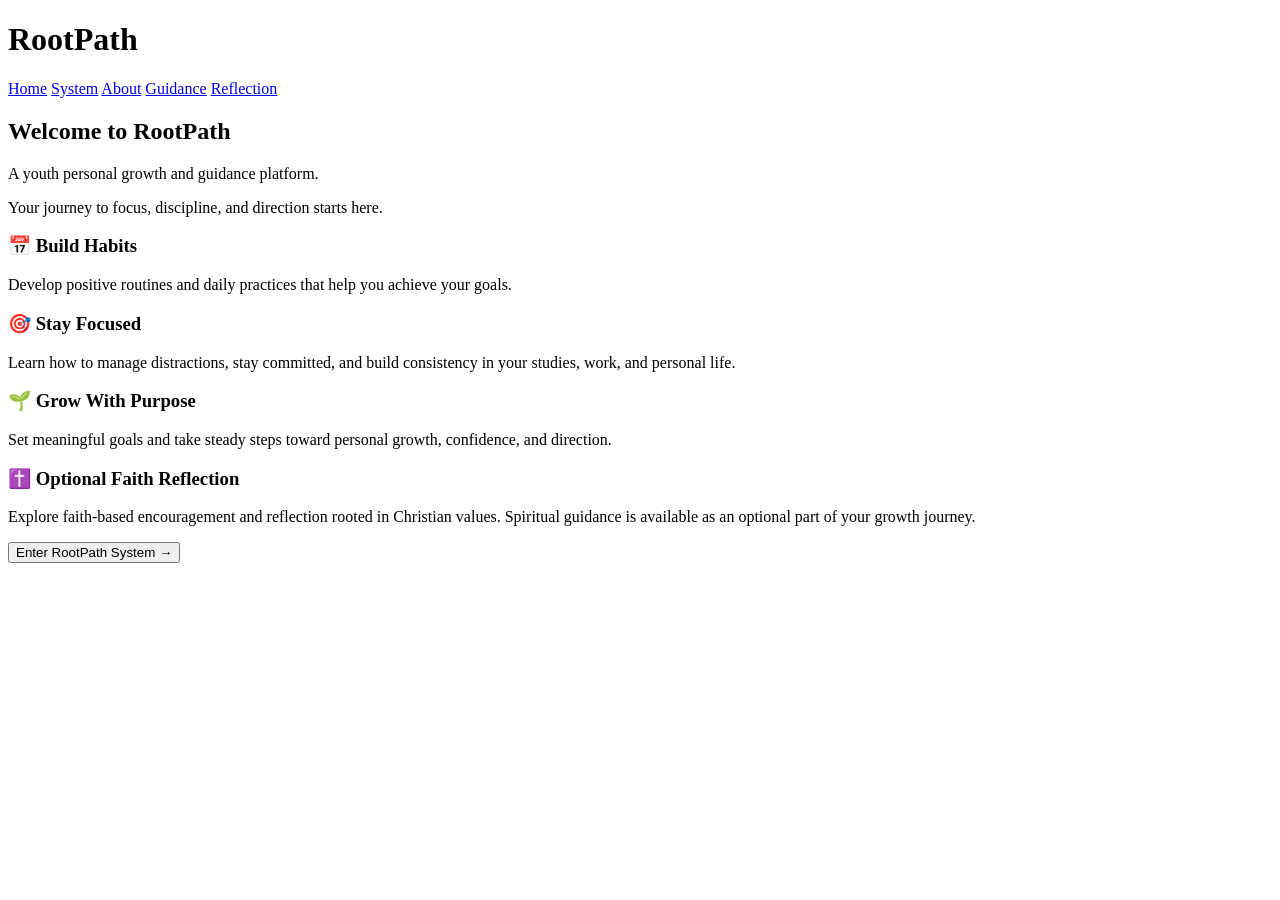
==== templates/index.html @ 2e2bd2da "Create index.html" ====
<!DOCTYPE html>
<html>
<head>
    <title>RootPath</title>
    <link rel="stylesheet" href="{{ url_for('static', filename='style.css') }}">
</head>

<body>

<h1>RootPath</h1>

<nav>
    <a href="/">Home</a>
    <a href="/system">System</a>
    <a href="/about">About</a>
    <a href="/guidance">Guidance</a>
    <a href="/reflection">Reflection</a>
</nav>

<div class="hero">

    <h2>Welcome to RootPath</h2>

    <p>A youth personal growth and guidance platform.</p>

    <p>Your journey to focus, discipline, and direction starts here.</p>

</div>

<div class="features-container">

    <div class="feature-card">
        <h3>📅 Build Habits</h3>
        <p>Develop positive routines and daily practices that help you achieve your goals.</p>
    </div>

    <div class="feature-card">
        <h3>🎯 Stay Focused</h3>
        <p>Learn how to manage distractions, stay committed, and build consistency in your studies, work, and personal life.</p>
    </div>

    <div class="feature-card">
        <h3>🌱 Grow With Purpose</h3>
        <p>Set meaningful goals and take steady steps toward personal growth, confidence, and direction.</p>
    </div>

    <div class="feature-card">
        <h3>✝️ Optional Faith Reflection</h3>
        <p>Explore faith-based encouragement and reflection rooted in Christian values. Spiritual guidance is available as an optional part of your growth journey.</p>
    </div>

</div>

<div class="hero">

    <a href="/dashboard">
        <button>Enter RootPath System →</button>
    </a>

</div>

</body>
</html>
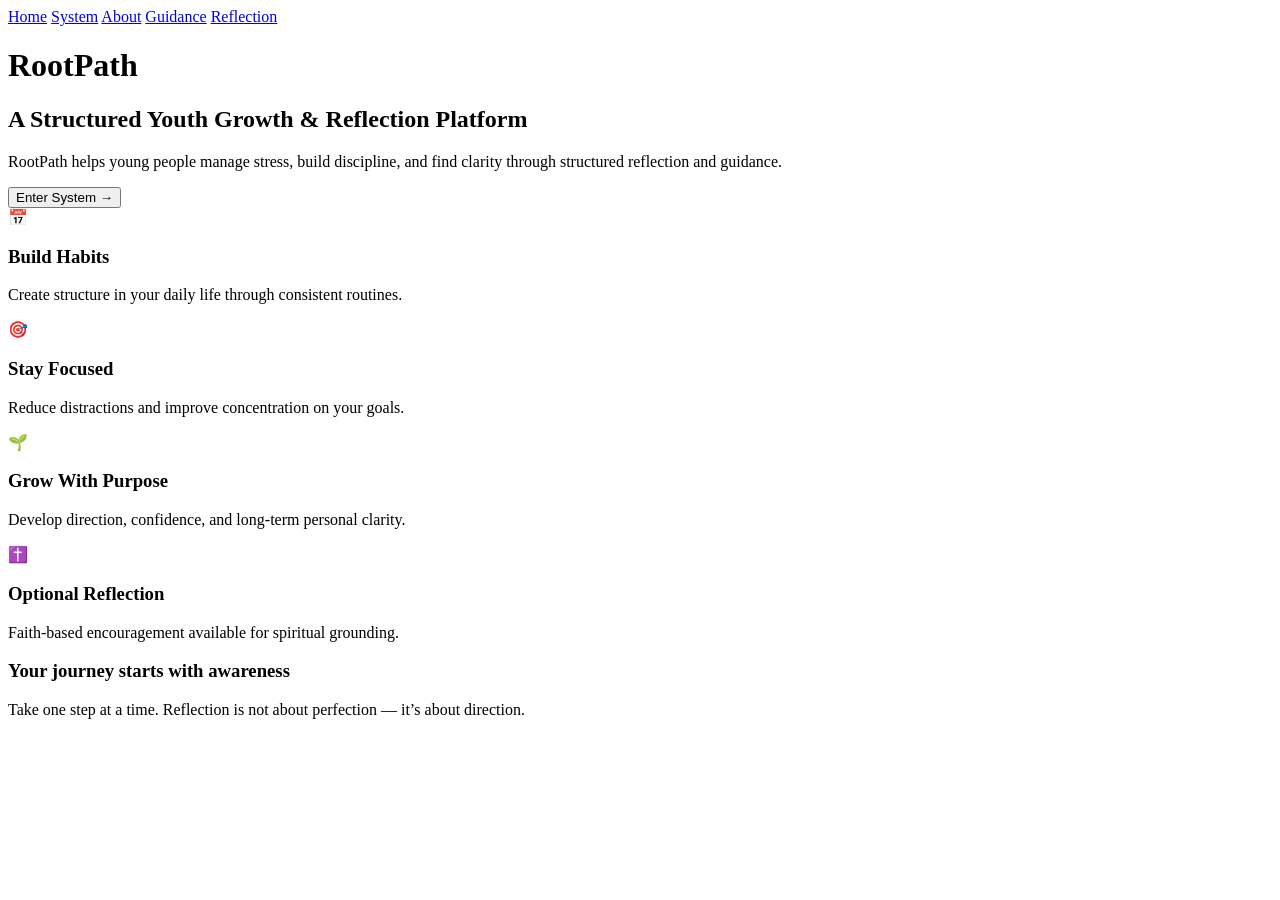
==== commit 0cb431a5: "Update index.html" ====
--- a/templates/index.html
+++ b/templates/index.html
@@ -1,61 +1,76 @@
 <!DOCTYPE html>
 <html>
 <head>
-    <title>RootPath</title>
+    <title>RootPath - Youth Guidance Platform</title>
     <link rel="stylesheet" href="{{ url_for('static', filename='style.css') }}">
 </head>
 
 <body>
 
-<h1>RootPath</h1>
-
+<!-- NAV -->
 <nav>
     <a href="/">Home</a>
-    <a href="/system">System</a>
+    <a href="/dashboard">System</a>
     <a href="/about">About</a>
     <a href="/guidance">Guidance</a>
     <a href="/reflection">Reflection</a>
 </nav>
 
-<div class="hero">
+<!-- HERO SECTION -->
+<div class="landing-hero">
 
-    <h2>Welcome to RootPath</h2>
+    <h1>RootPath</h1>
 
-    <p>A youth personal growth and guidance platform.</p>
+    <h2>A Structured Youth Growth & Reflection Platform</h2>
 
-    <p>Your journey to focus, discipline, and direction starts here.</p>
+    <p>
+        RootPath helps young people manage stress, build discipline,
+        and find clarity through structured reflection and guidance.
+    </p>
+
+    <a href="/dashboard">
+        <button class="cta-button">Enter System →</button>
+    </a>
 
 </div>
 
+<!-- VALUE SECTION -->
 <div class="features-container">
 
     <div class="feature-card">
-        <h3>📅 Build Habits</h3>
-        <p>Develop positive routines and daily practices that help you achieve your goals.</p>
+        <div class="icon">📅</div>
+        <h3>Build Habits</h3>
+        <p>Create structure in your daily life through consistent routines.</p>
     </div>
 
     <div class="feature-card">
-        <h3>🎯 Stay Focused</h3>
-        <p>Learn how to manage distractions, stay committed, and build consistency in your studies, work, and personal life.</p>
+        <div class="icon">🎯</div>
+        <h3>Stay Focused</h3>
+        <p>Reduce distractions and improve concentration on your goals.</p>
     </div>
 
     <div class="feature-card">
-        <h3>🌱 Grow With Purpose</h3>
-        <p>Set meaningful goals and take steady steps toward personal growth, confidence, and direction.</p>
+        <div class="icon">🌱</div>
+        <h3>Grow With Purpose</h3>
+        <p>Develop direction, confidence, and long-term personal clarity.</p>
     </div>
 
     <div class="feature-card">
-        <h3>✝️ Optional Faith Reflection</h3>
-        <p>Explore faith-based encouragement and reflection rooted in Christian values. Spiritual guidance is available as an optional part of your growth journey.</p>
+        <div class="icon">✝️</div>
+        <h3>Optional Reflection</h3>
+        <p>Faith-based encouragement available for spiritual grounding.</p>
     </div>
 
 </div>
 
-<div class="hero">
+<!-- FOOTER STYLE SECTION -->
+<div class="footer-hero">
 
-    <a href="/dashboard">
-        <button>Enter RootPath System →</button>
-    </a>
+    <h3>Your journey starts with awareness</h3>
+
+    <p>
+        Take one step at a time. Reflection is not about perfection — it’s about direction.
+    </p>
 
 </div>
 
